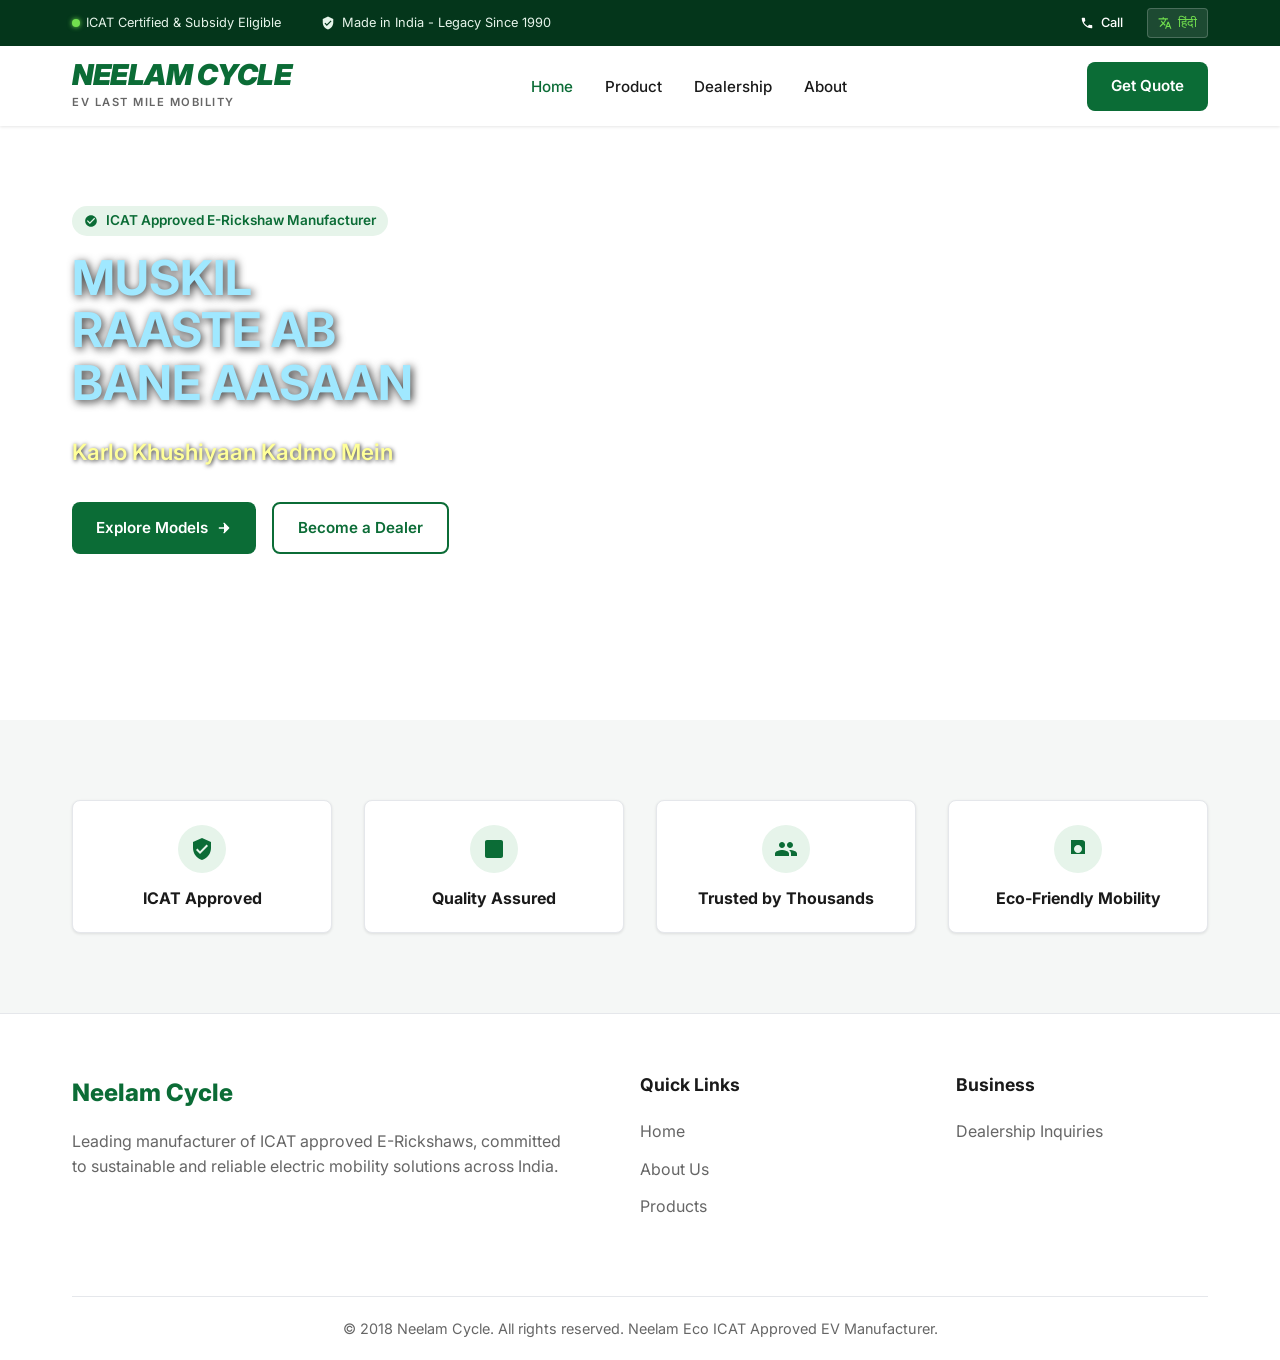
==== index.html @ 1e4b3184 "Add files via upload" ====
<!DOCTYPE html>
<html lang="en">
<head>
    <meta charset="UTF-8">
    <meta name="viewport" content="width=device-width, initial-scale=1.0">
    <title>Neelam Cycle | Electric Mobility</title>
    <meta name="description" content="Trusted across India for reliable, durable, and affordable electric rickshaws and utility vehicles.">
    <link href="https://fonts.googleapis.com/css2?family=Inter:wght@400;500;600;700;800&display=swap" rel="stylesheet">
    <link rel="stylesheet" href="style.css">
    <style>
        .home-hero {
            background-image: url('file:///C:/Users/HP/.gemini/antigravity/brain/093d12ff-a5fa-4f2f-a17b-a4f4ef61f52e/media__1781295295626.jpg');
            background-size: cover;
            background-position: center;
        }
        .hero-content h1 {
            color: #A0E8FF; /* Light blue */
            text-shadow: 2px 2px 8px rgba(0,0,0,0.8);
            line-height: 1.1;
        }
        .hero-content p.tagline {
            color: #FFFF99; /* Light yellow */
            text-shadow: 1px 1px 4px rgba(0,0,0,0.8);
            font-size: 1.4rem;
            font-weight: 600;
            margin-bottom: 2rem;
            text-transform: capitalize;
        }
    </style>
</head>
<body>

    <header>
        <div class="top-bar">
            <div class="container">
                <div class="top-bar-left">
                    <span><span class="status-dot"></span> ICAT Certified & Subsidy Eligible</span>
                    <span style="margin-left: 1rem;"><svg viewBox="0 0 24 24" width="14" height="14" fill="currentColor"><path d="M12 1L3 5v6c0 5.55 3.84 10.74 9 12 5.16-1.26 9-6.45 9-12V5l-9-4zm-2 16l-4-4 1.41-1.41L10 14.17l6.59-6.59L18 9l-8 8z"/></svg> Made in India - Legacy Since 1990</span>
                </div>
                <div class="top-bar-right">
                    <a href="tel:+919973473090" class="top-bar-link">
                        <svg viewBox="0 0 24 24" width="14" height="14" fill="currentColor"><path d="M6.62 10.79c1.44 2.83 3.76 5.14 6.59 6.59l2.2-2.2c.27-.27.67-.36 1.02-.24 1.12.37 2.33.57 3.57.57.55 0 1 .45 1 1V20c0 .55-.45 1-1 1-9.39 0-17-7.61-17-17 0-.55.45-1 1-1h3.5c.55 0 1 .45 1 1 0 1.25.2 2.45.57 3.57.11.35.03.74-.25 1.02l-2.2 2.2z"/></svg>
                        Call
                    </a>
                    <a href="#" class="top-bar-btn" onclick="toggleLanguage(event)">
                        <svg viewBox="0 0 24 24" width="14" height="14" fill="currentColor"><path d="M12.87 15.07l-2.54-2.51.03-.03c1.74-1.94 2.98-4.17 3.71-6.53H17V4h-7V2H8v2H1v2h11.17C11.5 7.92 10.44 9.75 9 11.35 8.07 10.32 7.3 9.19 6.69 8h-2c.73 1.63 1.73 3.17 2.98 4.56l-5.09 5.02L4 19l5-5 3.11 3.11.76-2.04zM18.5 10h-2L12 22h2l1.12-3h4.75L21 22h2l-4.5-12zm-2.62 7l1.62-4.33L19.12 17h-3.24z"/></svg>
                        <span style="font-family: 'Noto Sans Devanagari', sans-serif;">हिंदी</span>
                    </a>
                </div>
            </div>
        </div>
        <div class="container">
            <nav>
                <a href="index.html" class="logo-container">
                    <span class="logo-title">NEELAM CYCLE</span>
                    <span class="logo-tagline">EV Last Mile Mobility</span>
                </a>
                <ul class="nav-links">
                    <li><a href="index.html" class="active">Home</a></li>
                    <li><a href="products.html">Product</a></li>
                    <li><a href="dealership.html">Dealership</a></li>
                    <li><a href="about.html">About</a></li>
                </ul>
                <a href="dealership.html" class="btn btn-primary nav-cta">Get Quote</a>
                <button class="hamburger">&#9776;</button>
            </nav>
        </div>
    </header>

    <main>
        <section class="hero home-hero">
            <div class="container">
                <div class="hero-content">
                    <span class="badge">
                        <svg viewBox="0 0 24 24"><path d="M12 2C6.48 2 2 6.48 2 12s4.48 10 10 10 10-4.48 10-10S17.52 2 12 2zm-2 15l-5-5 1.41-1.41L10 14.17l7.59-7.59L19 8l-9 9z"/></svg>
                        ICAT Approved E-Rickshaw Manufacturer
                    </span>
                    <h1>MUSKIL<br>RAASTE AB<br>BANE AASAAN</h1>
                    <p class="tagline">karlo khushiyaan kadmo mein</p>
                    <div class="hero-actions">
                        <a href="products.html" class="btn btn-primary">
                            Explore Models
                            <svg style="width: 16px; height: 16px; fill: currentColor;" viewBox="0 0 24 24"><path d="M5 12h14M12 5l7 7-7 7" stroke="currentColor" stroke-width="2" stroke-linecap="round" stroke-linejoin="round"/></svg>
                        </a>
                        <a href="dealership.html" class="btn btn-outline">Become a Dealer</a>
                    </div>
                </div>
            </div>
        </section>

        <section class="section section-light">
            <div class="container">
                <div class="grid grid-4 text-center">
                    <div class="card" style="padding: 1.5rem 1rem;">
                        <div class="card-icon" style="margin: 0 auto 1rem;">
                            <svg viewBox="0 0 24 24"><path d="M12 1L3 5v6c0 5.55 3.84 10.74 9 12 5.16-1.26 9-6.45 9-12V5l-9-4zm-2 16l-4-4 1.41-1.41L10 14.17l6.59-6.59L18 9l-8 8z"/></svg>
                        </div>
                        <h4 style="margin-bottom: 0;">ICAT Approved</h4>
                    </div>
                    <div class="card" style="padding: 1.5rem 1rem;">
                        <div class="card-icon" style="margin: 0 auto 1rem;">
                            <svg viewBox="0 0 24 24"><path d="M19 3H5c-1.1 0-2 .9-2 2v14c0 1.1.9 2 2 2h14c1.1 0 2-.9 2-2V5c0-1.1-.9-2-2-2zm-7 9h-2V7h-2v5H6v-2H4v2c0 2.21 1.79 4 4 4h2v5h2v-5h2v2h2v-2c0-2.21-1.79-4-4-4z"/></svg>
                        </div>
                        <h4 style="margin-bottom: 0;">Quality Assured</h4>
                    </div>
                    <div class="card" style="padding: 1.5rem 1rem;">
                        <div class="card-icon" style="margin: 0 auto 1rem;">
                            <svg viewBox="0 0 24 24"><path d="M16 11c1.66 0 2.99-1.34 2.99-3S17.66 5 16 5c-1.66 0-3 1.34-3 3s1.34 3 3 3zm-8 0c1.66 0 2.99-1.34 2.99-3S9.66 5 8 5C6.34 5 5 6.34 5 8s1.34 3 3 3zm0 2c-2.33 0-7 1.17-7 3.5V19h14v-2.5c0-2.33-4.67-3.5-7-3.5zm8 0c-.29 0-.62.02-.97.05 1.16.84 1.97 1.97 1.97 3.45V19h6v-2.5c0-2.33-4.67-3.5-7-3.5z"/></svg>
                        </div>
                        <h4 style="margin-bottom: 0;">Trusted by Thousands</h4>
                    </div>
                    <div class="card" style="padding: 1.5rem 1rem;">
                        <div class="card-icon" style="margin: 0 auto 1rem;">
                            <svg viewBox="0 0 24 24"><path d="M17.59 3.59c-.38-.38-.89-.59-1.42-.59H5v14h14V5.41c0-.53-.21-1.04-.59-1.42zM12 16c-2.21 0-4-1.79-4-4s1.79-4 4-4 4 1.79 4 4-1.79 4-4 4z"/></svg>
                        </div>
                        <h4 style="margin-bottom: 0;">Eco-Friendly Mobility</h4>
                    </div>
                </div>
            </div>
        </section>

    </main>

    <footer>
        <div class="container">
            <div class="footer-top">
                <div class="footer-about">
                    <a href="index.html" class="footer-logo">Neelam Cycle</a>
                    <p>Leading manufacturer of ICAT approved E-Rickshaws, committed to sustainable and reliable electric mobility solutions across India.</p>
                </div>
                <div class="footer-links">
                    <h4>Quick Links</h4>
                    <ul>
                        <li><a href="index.html">Home</a></li>
                        <li><a href="about.html">About Us</a></li>
                        <li><a href="products.html">Products</a></li>
                    </ul>
                </div>
                <div class="footer-links">
                    <h4>Business</h4>
                    <ul>
                        <li><a href="dealership.html">Dealership Inquiries</a></li>
                    </ul>
                </div>
            </div>
            <div class="footer-bottom">
                &copy; 2018 Neelam Cycle. All rights reserved. Neelam Eco ICAT Approved EV Manufacturer.
            </div>
        </div>
    </footer>

    <div id="google_translate_element" style="display: none;"></div>
    <script type="text/javascript">
        function googleTranslateElementInit() {
            new google.translate.TranslateElement({pageLanguage: 'en', includedLanguages: 'hi,en', autoDisplay: false}, 'google_translate_element');
        }
    </script>
    <script type="text/javascript" src="https://translate.google.com/translate_a/element.js?cb=googleTranslateElementInit"></script>
    <script src="script.js"></script>
</body>
</html>
---- style.css ----
:root {
    --primary-color: #0b6c36; /* Dark Green from logo */
    --primary-hover: #084f27;
    --text-color: #1a1a1a;
    --text-muted: #666666;
    --bg-light: #f5f7f6; /* Very light grey/green tint */
    --bg-white: #ffffff;
    --border-color: #e5e7eb;
    --font-family: 'Inter', system-ui, -apple-system, sans-serif;
    --border-radius: 8px;
    --shadow-sm: 0 1px 3px rgba(0,0,0,0.1);
    --shadow-md: 0 4px 6px rgba(0,0,0,0.05);
    --shadow-lg: 0 10px 15px rgba(0,0,0,0.1);
}

* {
    margin: 0;
    padding: 0;
    box-sizing: border-box;
}

body {
    font-family: var(--font-family);
    color: var(--text-color);
    background-color: var(--bg-white);
    line-height: 1.6;
    overflow-x: hidden;
}

h1, h2, h3, h4, h5, h6 {
    font-weight: 700;
    line-height: 1.2;
    margin-bottom: 1rem;
}

h1 {
    font-size: 3rem;
}

h2 {
    font-size: 2.25rem;
}

h3 {
    font-size: 1.5rem;
}

p {
    margin-bottom: 1rem;
    color: var(--text-muted);
}

a {
    text-decoration: none;
    color: inherit;
    transition: color 0.2s ease;
}

a:hover {
    color: var(--primary-color);
}

img {
    max-width: 100%;
    height: auto;
    display: block;
}

/* Utilities */
.container {
    width: 100%;
    max-width: 1200px;
    margin: 0 auto;
    padding: 0 2rem;
}

.text-center { text-align: center; }
.text-muted { color: var(--text-muted); }

.btn {
    display: inline-flex;
    align-items: center;
    justify-content: center;
    padding: 0.75rem 1.5rem;
    font-weight: 600;
    font-size: 0.95rem;
    border-radius: var(--border-radius);
    cursor: pointer;
    transition: all 0.3s ease;
    border: none;
    gap: 0.5rem;
}

.btn-primary {
    background-color: var(--primary-color);
    color: white;
}

.btn-primary:hover {
    background-color: var(--primary-hover);
    color: white;
}

.btn-outline {
    background-color: transparent;
    color: var(--primary-color);
    border: 2px solid var(--primary-color);
}

.btn-outline:hover {
    background-color: var(--bg-light);
}

.badge {
    display: inline-flex;
    align-items: center;
    padding: 0.25rem 0.75rem;
    background-color: #e6f4ea; /* Light green */
    color: var(--primary-color);
    border-radius: 20px;
    font-size: 0.85rem;
    font-weight: 600;
    margin-bottom: 1rem;
    gap: 0.5rem;
}

.badge svg {
    width: 14px;
    height: 14px;
    fill: currentColor;
}

/* Hide Google Translate Banner */
.goog-te-banner-frame { display: none !important; }
body { top: 0px !important; }

/* Top Bar */
.top-bar {
    background-color: #04361b;
    color: #e6f4ea;
    font-size: 0.8rem;
    padding: 8px 0;
}

.top-bar .container {
    display: flex;
    justify-content: space-between;
    align-items: center;
}

.top-bar-left, .top-bar-right {
    display: flex;
    align-items: center;
    gap: 1.5rem;
}

.top-bar-left span {
    display: flex;
    align-items: center;
    gap: 0.4rem;
}

.status-dot {
    width: 8px;
    height: 8px;
    background-color: #72e04e;
    border-radius: 50%;
    display: inline-block;
    box-shadow: 0 0 5px #72e04e;
}

.top-bar-link {
    color: white;
    display: flex;
    align-items: center;
    gap: 0.4rem;
    text-decoration: none;
    font-weight: 500;
}

.top-bar-link:hover {
    color: #72e04e;
}

.top-bar-btn {
    background-color: rgba(255, 255, 255, 0.1);
    border: 1px solid rgba(255, 255, 255, 0.2);
    color: #72e04e;
    padding: 4px 10px;
    border-radius: 4px;
    display: flex;
    align-items: center;
    gap: 0.4rem;
    text-decoration: none;
    font-weight: 500;
    transition: background-color 0.2s;
}

.top-bar-btn:hover {
    background-color: rgba(255, 255, 255, 0.2);
}

/* Header & Navbar */
header {
    background-color: var(--bg-white);
    position: fixed;
    top: 0;
    left: 0;
    width: 100%;
    z-index: 1000;
    box-shadow: var(--shadow-sm);
}

nav {
    display: flex;
    justify-content: space-between;
    align-items: center;
    height: 80px;
}

.logo-container {
    display: flex;
    flex-direction: column;
    text-decoration: none;
    transition: transform 0.2s ease;
}

.logo-container:hover {
    transform: scale(1.02);
}

.logo-title {
    font-size: 1.8rem;
    font-weight: 900;
    color: var(--primary-color);
    letter-spacing: -0.5px;
    text-transform: uppercase;
    line-height: 1;
    font-style: italic;
}

.logo-tagline {
    font-size: 0.7rem;
    font-weight: 600;
    color: var(--text-muted);
    letter-spacing: 1.5px;
    text-transform: uppercase;
    margin-top: 4px;
}

.nav-links {
    display: flex;
    list-style: none;
    gap: 2rem;
}

.nav-links a {
    font-weight: 500;
    font-size: 0.95rem;
    color: var(--text-color);
}

.nav-links a:hover,
.nav-links a.active {
    color: var(--primary-color);
}

.hamburger {
    display: none;
    cursor: pointer;
    background: none;
    border: none;
    font-size: 1.5rem;
    color: var(--text-color);
}

/* Hero Section Base */
.hero {
    position: relative;
    padding: 120px 0 80px; /* Offset for header */
    min-height: 80vh;
    display: flex;
    align-items: center;
    background-size: cover;
    background-position: center;
}

.hero::before {
    content: '';
    position: absolute;
    top: 0;
    left: 0;
    width: 100%;
    height: 100%;
    background: linear-gradient(to right, rgba(255,255,255,0.95) 0%, rgba(255,255,255,0.7) 50%, rgba(255,255,255,0) 100%);
    z-index: 1;
}

.hero .container {
    position: relative;
    z-index: 2;
}

.hero-content {
    max-width: 600px;
}

.hero h1 {
    margin-bottom: 1.5rem;
    color: var(--text-color);
}

.hero-actions {
    display: flex;
    gap: 1rem;
    margin-top: 2rem;
}

/* Sections */
.section {
    padding: 80px 0;
}

.section-light {
    background-color: var(--bg-light);
}

.section-header {
    margin-bottom: 3rem;
    max-width: 700px;
}

/* Cards */
.card {
    background-color: var(--bg-white);
    border-radius: var(--border-radius);
    padding: 2rem;
    box-shadow: var(--shadow-sm);
    border: 1px solid var(--border-color);
    transition: transform 0.3s ease, box-shadow 0.3s ease;
}

.card:hover {
    transform: translateY(-5px);
    box-shadow: var(--shadow-lg);
}

.card-icon {
    width: 48px;
    height: 48px;
    border-radius: 50%;
    background-color: #e6f4ea;
    color: var(--primary-color);
    display: flex;
    align-items: center;
    justify-content: center;
    margin-bottom: 1.5rem;
}

.card-icon svg {
    width: 24px;
    height: 24px;
    fill: currentColor;
}

/* Grid Layouts */
.grid {
    display: grid;
    gap: 2rem;
}

.grid-2 { grid-template-columns: repeat(2, 1fr); }
.grid-3 { grid-template-columns: repeat(3, 1fr); }
.grid-4 { grid-template-columns: repeat(4, 1fr); }

/* Forms */
.form-group {
    margin-bottom: 1.5rem;
}

.form-label {
    display: block;
    margin-bottom: 0.5rem;
    font-weight: 500;
    font-size: 0.9rem;
}

.form-control {
    width: 100%;
    padding: 0.75rem 1rem;
    border: 1px solid var(--border-color);
    border-radius: var(--border-radius);
    font-family: inherit;
    font-size: 1rem;
    transition: border-color 0.2s ease;
}

.form-control:focus {
    outline: none;
    border-color: var(--primary-color);
    box-shadow: 0 0 0 3px rgba(11, 108, 54, 0.1);
}

textarea.form-control {
    resize: vertical;
    min-height: 120px;
}

/* Footer */
footer {
    background-color: #ffffff;
    border-top: 1px solid var(--border-color);
    padding: 60px 0 20px;
}

.footer-top {
    display: grid;
    grid-template-columns: 2fr 1fr 1fr;
    gap: 4rem;
    margin-bottom: 4rem;
}

.footer-logo {
    font-size: 1.5rem;
    font-weight: 800;
    color: var(--primary-color);
    margin-bottom: 1rem;
    display: block;
}

.footer-links h4 {
    font-size: 1.1rem;
    margin-bottom: 1.5rem;
}

.footer-links ul {
    list-style: none;
}

.footer-links li {
    margin-bottom: 0.75rem;
}

.footer-links a {
    color: var(--text-muted);
}

.footer-links a:hover {
    color: var(--primary-color);
}

.footer-bottom {
    text-align: center;
    padding-top: 20px;
    border-top: 1px solid var(--border-color);
    font-size: 0.9rem;
    color: var(--text-muted);
}

/* Floating Contact Icon */
.floating-contact {
    position: fixed;
    bottom: 20px;
    right: 20px;
    background-color: var(--primary-color);
    color: white;
    padding: 12px 20px;
    border-radius: 50px;
    display: flex;
    align-items: center;
    gap: 12px;
    box-shadow: 0 4px 15px rgba(0,0,0,0.3);
    z-index: 1000;
    text-decoration: none;
    transition: transform 0.3s ease, box-shadow 0.3s ease;
}

.floating-contact:hover {
    transform: translateY(-5px);
    box-shadow: 0 6px 20px rgba(0,0,0,0.4);
    color: white;
}

.floating-contact-icon {
    width: 28px;
    height: 28px;
    fill: white;
    display: flex;
    align-items: center;
    justify-content: center;
}

.floating-contact-numbers {
    display: none;
    flex-direction: column;
    font-size: 0.9rem;
    font-weight: 600;
    line-height: 1.3;
}

.floating-contact.expanded .floating-contact-numbers {
    display: flex;
}

/* Responsive */
@media (max-width: 992px) {
    .grid-4 { grid-template-columns: repeat(2, 1fr); }
    .grid-3 { grid-template-columns: repeat(2, 1fr); }
}

@media (max-width: 768px) {
    .nav-links {
        display: none;
        flex-direction: column;
        position: absolute;
        top: 80px;
        left: 0;
        width: 100%;
        background: var(--bg-white);
        padding: 2rem;
        box-shadow: var(--shadow-lg);
    }

    .nav-links.active {
        display: flex;
    }

    .hamburger {
        display: block;
    }

    .grid-2, .grid-3, .grid-4 { grid-template-columns: 1fr; }
    
    .footer-top { grid-template-columns: 1fr; gap: 2rem; }
    
    .hero {
        padding: 100px 0 60px;
        text-align: center;
    }
    
    .hero::before {
        background: rgba(255,255,255,0.85); /* More opaque on mobile */
    }
    
    .hero-actions {
        justify-content: center;
        flex-direction: column;
    }
    
    h1 { font-size: 2.5rem; }
}
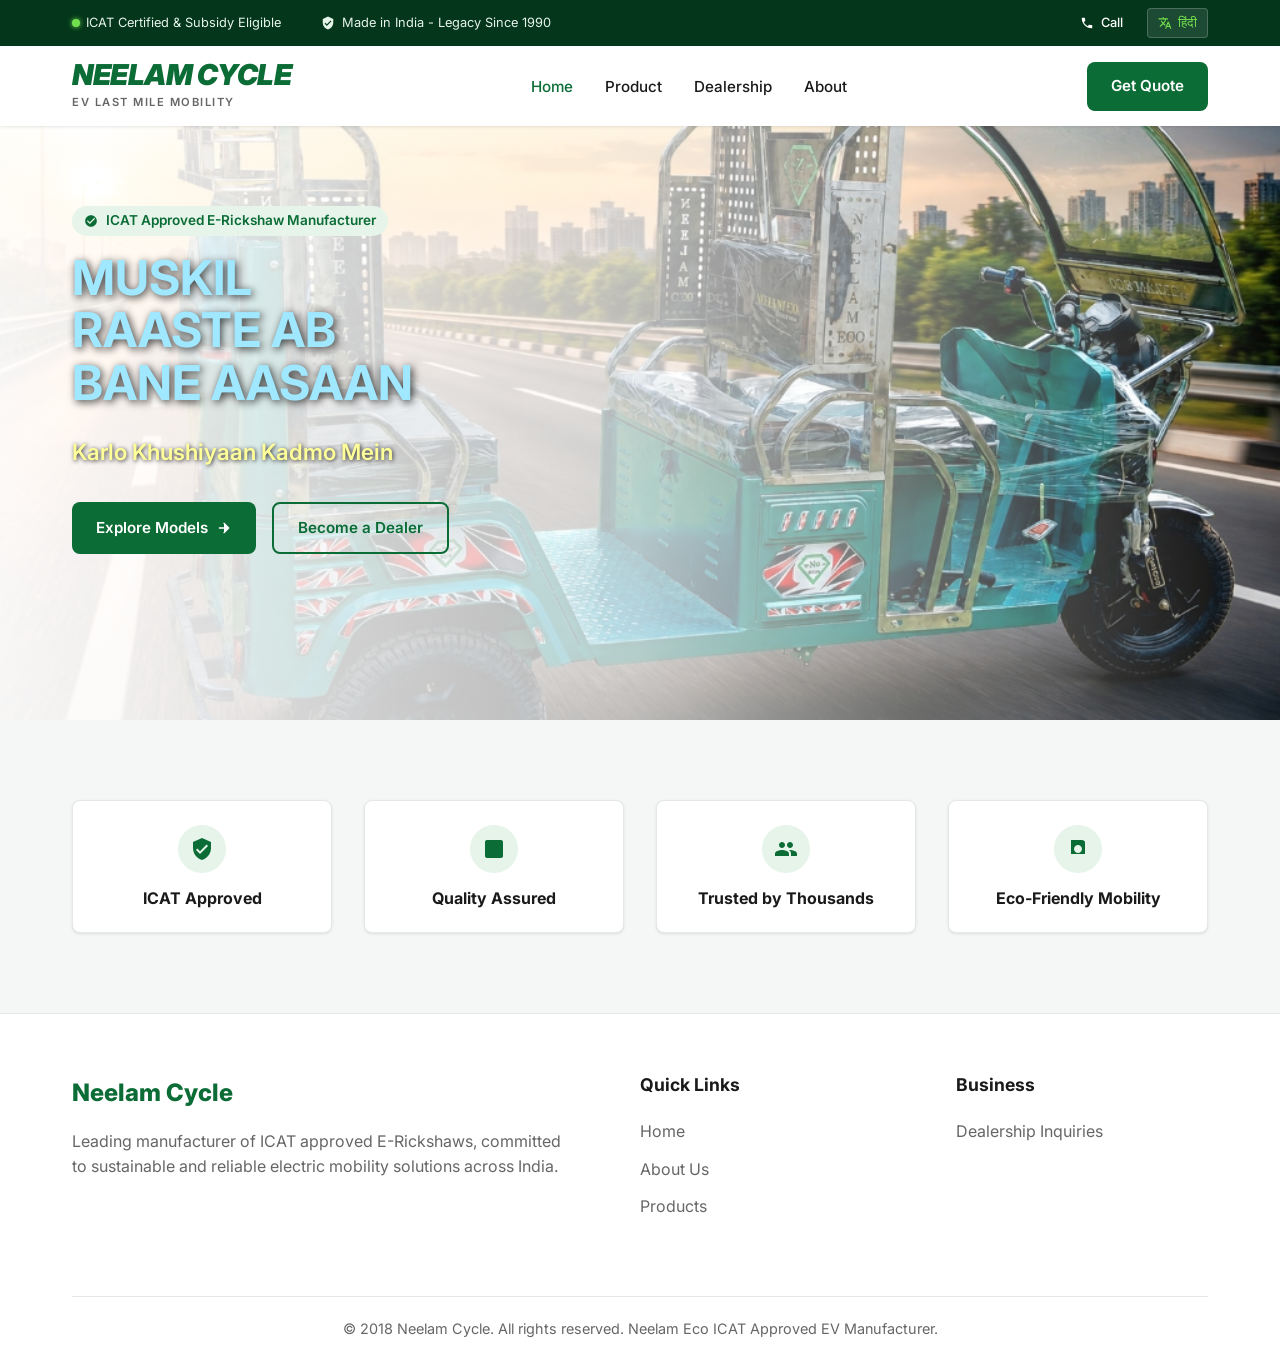
==== commit 996d29bd: "Add files via upload" ====
--- a/index.html
+++ b/index.html
@@ -9,7 +9,7 @@
     <link rel="stylesheet" href="style.css">
     <style>
         .home-hero {
-            background-image: url('file:///C:/Users/HP/.gemini/antigravity/brain/093d12ff-a5fa-4f2f-a17b-a4f4ef61f52e/media__1781295295626.jpg');
+            background-image: url('images/media__1781295295626.jpg');
             background-size: cover;
             background-position: center;
         }
